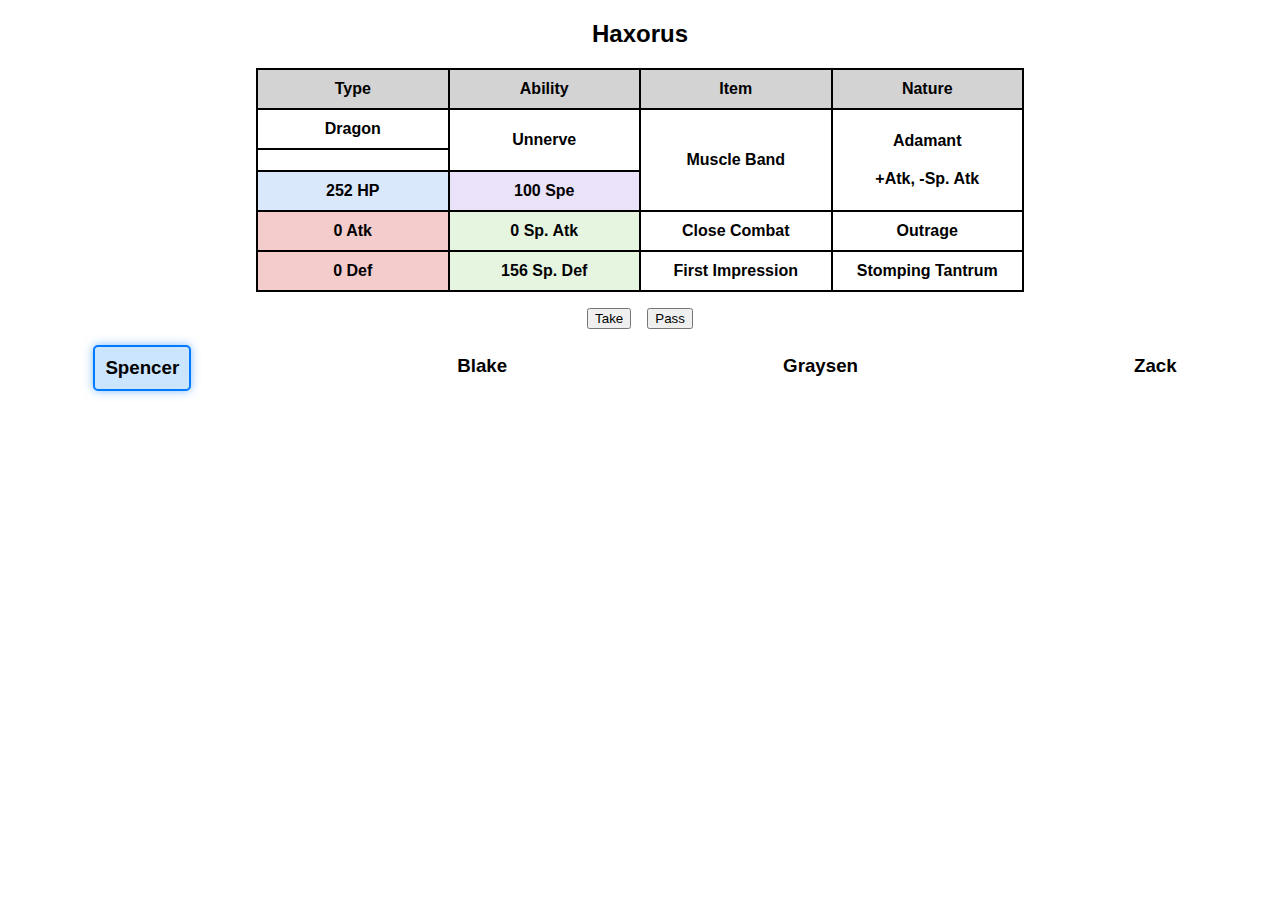
==== battle-factory.html @ de82ea78 "add battle factory page" ====
<!DOCTYPE html>
<html lang="en">
<head>
    <meta charset="UTF-8">
    <meta name="viewport" content="width=device-width, initial-scale=1.0">
    <title>Lokix Table</title>
    <link rel="stylesheet" href="styles/main.css">
</head>
<body>
    <h2 id="pkmn-name">NAME</h2>
    <table>
        <tr>
            <th>Type</th>
            <th>Ability</th>
            <th>Item</th>
            <th>Nature</th>
        </tr>
        <tr>
            <td id="type1">TYPE1</td>
            <td id="ability" rowspan="2">ABILITY</td>
            <td id="item" rowspan="3">ITEM</td>
            <td id="nature" rowspan="3">NATURE<br><span id="nature-modifiers">+Atk, -Sp. Atk</span></td>
        </tr>
        <tr>
            <td id="type2">TYPE2</td>
        </tr>

        <tr>
            <td id="ev-hp">HP</td>
            <td id="ev-spe">Spe</td>

        </tr>

        <tr>
            <td id="ev-atk">Atk</td>
            <td id="ev-spa">SpA</td>

            <td id="move1" class="move">MOVE 1</td>
            <td id="move2" class="move">MOVE 2</td>
        </tr>

        <tr>
            <td id="ev-def">Def</td>
            <td id="ev-spd">SpD</td>

            <td id="move3" class="move">MOVE 3</td>
            <td id="move4" class="move">MOVE 4</td>
        </tr>
    </table>

    <div id="take-pass">
        <div id="take" class="take-pass-option">
            <button id="take-btn" onclick="takePkmn()">Take</button>
        </div>
        <div id="pass" class="take-pass-option">
            <button id="pass-btn" onclick="passPkmn()">Pass</button>
        </div>
    </div>

    <div id="teams">
        <div id="player-1" class="team">
            <h3 class="active">Spencer</h3>
            <div class="pkmn-list">

            </div>
        </div>
    
        <div id="player-2" class="team">
            <h3>Blake</h3>
            <div class="pkmn-list">

            </div>
        </div>
    
        <div id="player-3" class="team">
            <h3>Graysen</h3>
            <div class="pkmn-list">

            </div>
        </div>
    
        <div id="player-4" class="team">
            <h3>Zack</h3>
            <div class="pkmn-list">

            </div>
        </div>
    </div>

    <script src="scripts/battle-factory.js"></script>
</body>
</html>
---- styles/main.css ----
html, body {
    height: 100%;
    margin: 0;
}

.major-component {
    padding: 1rem;
}

.suggestion {
    padding: 8px;
    cursor: pointer;
}

.suggestion:hover {
    background-color: #f0f0f0;
}

#remaining-stats {
    margin-right: 1rem;
}

#pkmn-display {
    display: flex;
    flex-direction: row;
    width: 100%;
    height: 100%;
    margin: 1rem 1rem 0 1rem;
}

#add-to-team {
    margin-left: 1rem;
    display: none;
}

#stat-calculator {
    display: flex;
    flex-direction: row;
}

#stat-values {
    display: flex;
    flex-direction: column;
    align-items: start;
    width: 13rem;
}

#nature-modifiers {
    display: flex;
    flex-direction: column;
    align-items: start;
    width: 5%;
    padding-top: 1.28rem;
}

.nature-modifier-row {
    display: flex;
    flex-direction: row;
    align-items: center;
    width: 100%;
}

.nature-minus {
    color: red;
    border: 1px solid red;
}
.nature-minus.active {
    background-color: rgba(255, 0, 0, 0.3);
}

.nature-plus {
    color: blue;
    border: 1px solid blue;
}
.nature-plus.active {
    background-color: rgba(0, 0, 255, 0.3);
}

.nature-modifier-button {
    border-radius: 5px;
    width: 1rem;
    display: flex;
    justify-content: center;
    align-items: center;
    margin-top: 0.25rem;
    margin-left: 0.25rem;
    cursor: pointer;
    user-select: none;
}

.stats-row {
    display: flex;
    flex-direction: row;
    align-items: center;
    width: 100%;
}

.stat-form-item {
    height: 1rem;
}

input.stat-form-item {
    width: 3rem;
}

.base-stat-div {
    width: 3rem;
    display: flex;
    justify-content: center;
}

.stat-value-div {
    width: 6rem;
    display: flex;
    justify-content: end;
}

.hp {
    background-color: rgba(255, 0, 0, 0.3);
}

.atk {
    background-color: rgba(255, 128, 0, 0.3);
}

.def {
    background-color: rgba(255, 255, 0, 0.3);
}

.spatk {
    background-color: rgba(0, 255, 0, 0.3);
}

.spdef {
    background-color: rgba(0, 0, 255, 0.3);
}

.spe {
    background-color: rgba(128, 0, 255, 0.3);
}

#suggestions {
    position: absolute;
    background: white;
    border: 1px solid #ddd;
    max-height: 200px;
    overflow-y: auto;
    width: 200px;
    z-index: 1000;
    display: none;
}

.team-member {
    height: 3rem;
    width: 60rem;
    border: 1px solid #ddd;
    border-radius: 5px;
    padding: 0.5rem;
    margin: 0.5rem;
    display: flex;
    flex-direction: row;
    align-items: center;
    justify-content: space-between;
}

.team-member-stat {
    margin: 0;
}
.team-member-stat.pkmn-name {
    width: 8rem;
}
.team-member-stat:not(.pkmn-name) {
    width: 7rem;
    height: 2.25rem;
    padding: 0.5rem;
}
.team-member-stat.pkmn-hp {
    border-radius: 5px 0 0 5px;
}
.team-member-stat.pkmn-spe {
    border-radius: 0 5px 5px 0;
}


.edit-pkmn {
    display: flex;
    flex-direction: column;
    align-items: start;
    justify-content: center;
}

.edit-pkmn-btn {
    margin: 0.125rem 0 0.125rem 1rem;
    height: 1rem;
    font-size: 0.75rem;
    padding: 0 0.25rem;
}

/* ANCHOR: battle factory */
body {
    font-family: Arial, sans-serif;
    text-align: center;
}
table {
    width: 60%;
    margin: auto;
    border-collapse: collapse;
    table-layout: fixed;
}
th, td {
    border: 2px solid black;
    padding: 10px;
    text-align: center;
    font-weight: bold;
}
th {
    background-color: #d3d3d3;
}
h3 {
    margin: 0;
    padding: 10px;
}

.type-bug { background-color: #dce6cc; }
.type-dark { background-color: black; color: white; }

#nature-modifiers {
    width: 100%;
    display: flex;
    justify-content: center;
    align-items: center;
}

#ev-hp { background-color: #dae8fc; }
#ev-spe { background-color: #eae2f9; }
#ev-atk, #ev-def { background-color: #f4cccc; }
#ev-spa, #ev-spd { background-color: #e5f5e0; }

.move {

}

#take-pass {
    width: 100%;
    display: flex;
    flex-direction: row;
    justify-content: center;
    align-items: center;
    margin-top: 1rem;
    gap: 1rem;
}

#teams {
    height: 10rem;
    width: 100%;
    display: flex;
    flex-direction: row;
    justify-content: center;
    align-items: start;
    flex-wrap: wrap;
    gap: 20%;
    margin-top: 1rem;
}

.team {
}

.active {
    background-color: #cce5ff; /* Light blue background for active team */
    border: 2px solid #007bff; /* Blue border for active team */
    box-shadow: 0 0 10px rgba(0, 123, 255, 0.5); /* Optional shadow for better visibility */
    padding: 10px; /* Padding to ensure text doesn't touch the edges */
    border-radius: 5px; /* Rounded corners for a softer look */
}

.pkmn-item {
    margin: 0.5rem;
}
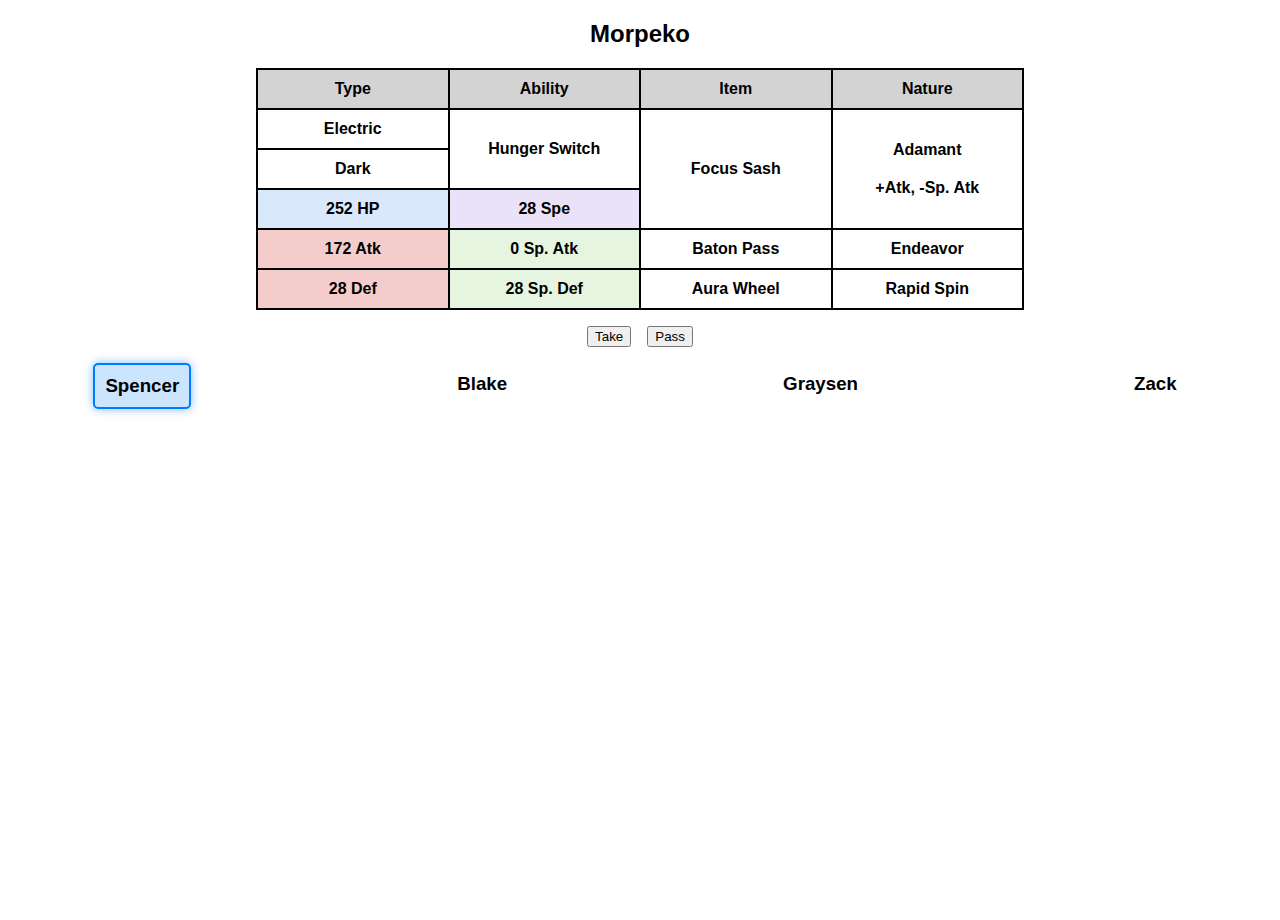
==== commit 1b34ea5a: "Update battle-factory.html" ====
--- a/battle-factory.html
+++ b/battle-factory.html
@@ -3,7 +3,7 @@
 <head>
     <meta charset="UTF-8">
     <meta name="viewport" content="width=device-width, initial-scale=1.0">
-    <title>Lokix Table</title>
+    <title>Battle Factory</title>
     <link rel="stylesheet" href="styles/main.css">
 </head>
 <body>
